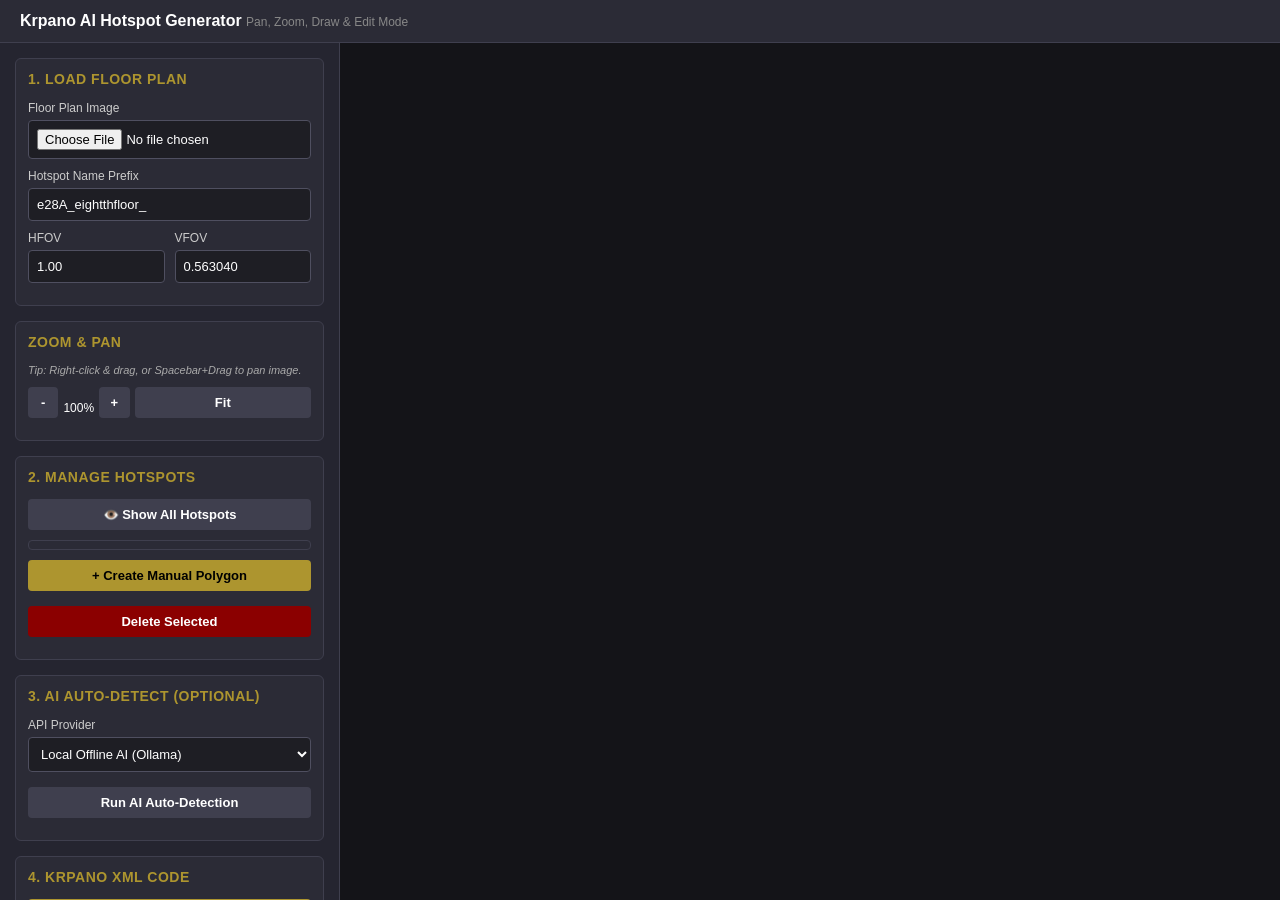
==== hotspot-tool.html @ 16e7985e "feat: add Krpano hotspot generator web tool for floor plan polygon editing" ====
<!DOCTYPE html>
<html lang="en">
<head>
    <meta charset="UTF-8">
    <meta name="viewport" content="width=device-width, initial-scale=1.0">
    <title>AI Krpano Hotspot Generator (Advanced Editor)</title>
    <style>
        * { box-sizing: border-box; font-family: -apple-system, BlinkMacSystemFont, "Segoe UI", Roboto, sans-serif; }
        body { margin: 0; padding: 0; background: #1e1e24; color: #fff; height: 100vh; display: flex; flex-direction: column; }
        header { background: #2b2b36; padding: 12px 20px; display: flex; align-items: center; justify-content: space-between; border-bottom: 1px solid #3f3f4e; }
        .app-container { display: flex; flex: 1; overflow: hidden; }
        
        .sidebar { width: 340px; background: #252530; border-right: 1px solid #3f3f4e; padding: 15px; overflow-y: auto; display: flex; flex-direction: column; gap: 15px; }
        .panel { background: #2b2b36; border-radius: 6px; padding: 12px; border: 1px solid #3f3f4e; }
        .panel h3 { margin-top: 0; font-size: 14px; text-transform: uppercase; letter-spacing: 0.5px; color: #ad952f; }
        label { display: block; font-size: 12px; margin-bottom: 5px; color: #ccc; }
        input, select, button, textarea { width: 100%; padding: 8px; margin-bottom: 10px; border-radius: 4px; border: 1px solid #4f4f60; background: #1e1e24; color: #fff; font-size: 13px; }
        button { background: #ad952f; color: #000; font-weight: bold; border: none; cursor: pointer; transition: background 0.2s; }
        button:hover { background: #c2a938; }
        button.secondary { background: #3f3f4e; color: #fff; }
        button.danger { background: #8b0000; color: #fff; }
        button.success { background: #4CAF50; color: #fff; }
        
        .editor-view { flex: 1; background: #141418; position: relative; overflow: auto; display: flex; align-items: center; justify-content: center; padding: 20px; }
        .canvas-wrapper { position: relative; }
        canvas { display: block; cursor: crosshair; }
        
        .apt-list { max-height: 180px; overflow-y: auto; margin-bottom: 10px; border: 1px solid #3f3f4e; border-radius: 4px; padding: 4px; }
        .apt-item { display: flex; justify-content: space-between; align-items: center; padding: 6px 8px; background: #1e1e24; margin-bottom: 4px; border-radius: 4px; cursor: pointer; border: 1px solid transparent; }
        .apt-item.selected { border-color: #ad952f; background: #3a3826; }
        textarea { height: 150px; font-family: monospace; font-size: 11px; white-space: pre; }
        
        #drawControls { display: none; background: #3a3826; padding: 10px; border-radius: 4px; border: 1px dashed #ad952f; }
    </style>
</head>
<body>

<header>
    <div><strong>Krpano AI Hotspot Generator</strong> <span style="font-size: 12px; color: #888;">Pan, Zoom, Draw & Edit Mode</span></div>
</header>

<div class="app-container">
    <div class="sidebar">
        <!-- 1. Basic Settings -->
        <div class="panel">
            <h3>1. Load Floor Plan</h3>
            <label>Floor Plan Image</label>
            <input type="file" id="imageInput" accept="image/*">
            
            <label>Hotspot Name Prefix</label>
            <input type="text" id="hotspotPrefix" value="e28A_eightthfloor_" placeholder="e.g., e28_firstfloor_">
            
            <div style="display:flex; gap:10px;">
                <div><label>HFOV</label><input type="number" id="hfov" value="1.00" step="0.01"></div>
                <div><label>VFOV</label><input type="number" id="vfov" value="0.563040" step="0.000001"></div>
            </div>
        </div>

        <!-- Zoom -->
        <div class="panel">
            <h3>Zoom & Pan</h3>
            <p style="font-size: 11px; color:#aaa; margin-top:0;"><i>Tip: Right-click & drag, or Spacebar+Drag to pan image.</i></p>
            <div style="display:flex; gap:5px; align-items:center;">
                <button id="btnZoomOut" class="secondary" style="width:40px;">-</button>
                <span id="zoomLabel" style="font-size:12px; flex:1; text-align:center;">100%</span>
                <button id="btnZoomIn" class="secondary" style="width:40px;">+</button>
                <button id="btnZoomFit" class="secondary">Fit</button>
            </div>
        </div>

        <!-- Edit & Draw -->
        <div class="panel">
            <h3>2. Manage Hotspots</h3>
            
            <button id="btnShowAll" class="secondary" style="margin-bottom: 10px;">👁️ Show All Hotspots</button>
            
            <div class="apt-list" id="aptList"></div>
            
            <!-- Default Controls -->
            <div id="defaultControls">
                <button id="btnStartDraw">+ Create Manual Polygon</button>
                <button class="danger" id="btnDeleteApt" style="margin-top: 5px;">Delete Selected</button>
            </div>

            <!-- Drawing Controls -->
            <div id="drawControls">
                <p style="font-size: 12px; margin-top: 0; margin-bottom: 10px; color: #FFD700;">✏️ Click on canvas to add points.</p>
                <button id="btnFinishDraw" class="success">Finish Shape</button>
                <button id="btnCancelDraw" class="danger" style="margin-bottom: 0;">Cancel</button>
            </div>
        </div>

        <!-- AI Engine -->
        <div class="panel">
            <h3>3. AI Auto-Detect (Optional)</h3>
            <label>API Provider</label>
            <select id="apiProvider" onchange="toggleApiKey()">
                <option value="ollama">Local Offline AI (Ollama)</option>
                <option value="nvidia">NVIDIA API (Free Tier)</option>
                <option value="openai">OpenAI (GPT-4o Vision)</option>
            </select>
            <div id="apiKeyContainer" style="display:none;">
                <input type="password" id="apiKey" placeholder="Paste API Key here">
            </div>
            <button id="btnRunAI" class="secondary" style="margin-top:5px;">Run AI Auto-Detection</button>
        </div>

        <!-- Export -->
        <div class="panel">
            <h3>4. Krpano XML Code</h3>
            <button id="btnExportXML">Generate krpano Hotspots XML</button>
            <textarea id="xmlOutput" readonly placeholder="Click Generate to produce <hotspot> tags..."></textarea>
        </div>
    </div>

    <div class="editor-view" id="editorView">
        <div class="canvas-wrapper">
            <canvas id="canvas"></canvas>
        </div>
    </div>
</div>

<script>
    // --- Application State ---
    let appMode = 'VIEW_ALL'; // Modes: 'VIEW_ALL', 'VIEW_SINGLE', 'DRAWING'
    let img = new Image();
    let apartments = []; 
    let drawingPoints = []; 
    let selectedAptIndex = -1;
    let selectedPointIndex = -1;
    let isDragging = false;
    let zoomLevel = 1.0;
    const HANDLE_RADIUS = 6;
    
    // Panning State
    let isPanning = false;
    let startPanX = 0, startPanY = 0;
    let startScrollLeft = 0, startScrollTop = 0;
    let spacePressed = false;
    const editorView = document.getElementById('editorView');
    
    const canvas = document.getElementById('canvas');
    const ctx = canvas.getContext('2d');
    const aptListEl = document.getElementById('aptList');

    // --- Spacebar Panning Support ---
    window.addEventListener('keydown', (e) => {
        if (e.code === 'Space' && document.activeElement.tagName !== 'INPUT') {
            spacePressed = true;
            canvas.style.cursor = 'grab';
            e.preventDefault();
        }
    });
    window.addEventListener('keyup', (e) => {
        if (e.code === 'Space') {
            spacePressed = false;
            canvas.style.cursor = 'crosshair';
        }
    });

    // Prevent context menu to allow right-click dragging
    canvas.addEventListener('contextmenu', e => e.preventDefault());

    // --- File & Zoom Handling ---
    document.getElementById('imageInput').addEventListener('change', (e) => {
        const file = e.target.files[0];
        if (!file) return;
        const reader = new FileReader();
        reader.onload = (evt) => { img.onload = () => fitToScreen(); img.src = evt.target.result; };
        reader.readAsDataURL(file);
    });

    function setZoom(newZoom) {
        zoomLevel = Math.max(0.05, Math.min(5.0, newZoom));
        document.getElementById('zoomLabel').innerText = Math.round(zoomLevel * 100) + '%';
        if (img.src) { canvas.width = img.width * zoomLevel; canvas.height = img.height * zoomLevel; redraw(); }
    }

    function fitToScreen() {
        if (!img.src) return;
        const scaleX = (editorView.clientWidth - 40) / img.width;
        const scaleY = (editorView.clientHeight - 40) / img.height;
        setZoom(Math.min(scaleX, scaleY) || 1.0);
    }

    document.getElementById('btnZoomIn').addEventListener('click', () => setZoom(zoomLevel * 1.25));
    document.getElementById('btnZoomOut').addEventListener('click', () => setZoom(zoomLevel / 1.25));
    document.getElementById('btnZoomFit').addEventListener('click', fitToScreen);
    canvas.addEventListener('wheel', (e) => { 
        if(e.ctrlKey) return; // Allow normal browser zoom
        e.preventDefault(); 
        setZoom(e.deltaY < 0 ? zoomLevel * 1.1 : zoomLevel / 1.1); 
    });

    // --- Core Render Logic ---
    function redraw() {
        ctx.clearRect(0, 0, canvas.width, canvas.height);
        if (img.src) ctx.drawImage(img, 0, 0, canvas.width, canvas.height);

        if (appMode === 'DRAWING' && drawingPoints.length > 0) {
            ctx.beginPath();
            ctx.moveTo(drawingPoints[0].x * zoomLevel, drawingPoints[0].y * zoomLevel);
            for (let i = 1; i < drawingPoints.length; i++) ctx.lineTo(drawingPoints[i].x * zoomLevel, drawingPoints[i].y * zoomLevel);
            ctx.strokeStyle = "#FFD700"; ctx.lineWidth = 2; ctx.stroke();
            drawingPoints.forEach(pt => {
                ctx.beginPath(); ctx.arc(pt.x * zoomLevel, pt.y * zoomLevel, HANDLE_RADIUS, 0, Math.PI * 2);
                ctx.fillStyle = "#FF0000"; ctx.fill(); ctx.strokeStyle = "#FFFFFF"; ctx.lineWidth = 1.5; ctx.stroke();
            });
        } else if (appMode === 'VIEW_ALL') {
            apartments.forEach(apt => drawPolygon(apt, false));
        } else if (appMode === 'VIEW_SINGLE') {
            if (selectedAptIndex !== -1 && apartments[selectedAptIndex]) drawPolygon(apartments[selectedAptIndex], true);
        }
    }

    function drawPolygon(apt, isSelected) {
        if (apt.points.length === 0) return;
        
        ctx.beginPath();
        ctx.moveTo(apt.points[0].x * zoomLevel, apt.points[0].y * zoomLevel);
        for (let i = 1; i < apt.points.length; i++) ctx.lineTo(apt.points[i].x * zoomLevel, apt.points[i].y * zoomLevel);
        ctx.closePath();

        ctx.fillStyle = isSelected ? "rgba(255, 215, 0, 0.4)" : "rgba(173, 149, 47, 0.25)"; ctx.fill(); 
        ctx.strokeStyle = isSelected ? "#FFD700" : "#AD952F"; ctx.lineWidth = isSelected ? 3 : 1.5; ctx.stroke();
        
        let cx = 0, cy = 0; apt.points.forEach(p => { cx += p.x; cy += p.y; }); cx /= apt.points.length; cy /= apt.points.length;
        ctx.fillStyle = "#FFFFFF"; ctx.font = "bold " + Math.max(12, Math.min(18, 14 * zoomLevel)) + "px Arial";
        ctx.shadowColor = "black"; ctx.shadowBlur = 4; ctx.fillText(apt.number, (cx * zoomLevel) - 10, (cy * zoomLevel) + 5); ctx.shadowBlur = 0;

        if (isSelected) {
            apt.points.forEach((pt, pIdx) => {
                ctx.beginPath(); ctx.arc(pt.x * zoomLevel, pt.y * zoomLevel, HANDLE_RADIUS, 0, Math.PI * 2);
                ctx.fillStyle = (pIdx === selectedPointIndex) ? "#FF0000" : "#00E5FF"; ctx.fill();
                ctx.strokeStyle = "#FFFFFF"; ctx.lineWidth = 1.5; ctx.stroke();
            });
        }
    }

    function getCanvasMousePos(e) {
        const rect = canvas.getBoundingClientRect();
        return { x: ((e.clientX - rect.left) * (canvas.width / rect.width)) / zoomLevel, y: ((e.clientY - rect.top) * (canvas.height / rect.height)) / zoomLevel };
    }

    // --- Mouse Interactions ---
    canvas.addEventListener('mousedown', (e) => {
        // Trigger Panning if Right Click, Middle Click, or Spacebar+Left Click
        if (e.button === 1 || e.button === 2 || (spacePressed && e.button === 0)) {
            isPanning = true;
            startPanX = e.pageX; startPanY = e.pageY;
            startScrollLeft = editorView.scrollLeft; startScrollTop = editorView.scrollTop;
            canvas.style.cursor = 'grabbing';
            e.preventDefault();
            return;
        }

        if (e.button !== 0) return; // Ignore other buttons for drawing/selecting

        const pos = getCanvasMousePos(e);

        if (appMode === 'DRAWING') {
            drawingPoints.push(pos);
            redraw();
            return;
        }

        if (appMode === 'VIEW_SINGLE' && selectedAptIndex !== -1) {
            const apt = apartments[selectedAptIndex];
            for (let i = 0; i < apt.points.length; i++) {
                if (Math.hypot((apt.points[i].x - pos.x) * zoomLevel, (apt.points[i].y - pos.y) * zoomLevel) <= HANDLE_RADIUS + 4) {
                    selectedPointIndex = i; isDragging = true; 
                    redraw(); return;
                }
            }
        }

        let clickedOnShape = false;
        if (appMode === 'VIEW_ALL') {
            for (let i = 0; i < apartments.length; i++) {
                let inside = false;
                let pts = apartments[i].points;
                for (let j = 0, k = pts.length - 1; j < pts.length; k = j++) {
                    let xi = pts[j].x, yi = pts[j].y, xj = pts[k].x, yj = pts[k].y;
                    if (((yi > pos.y) !== (yj > pos.y)) && (pos.x < (xj - xi) * (pos.y - yi) / (yj - yi) + xi)) inside = !inside;
                }
                if (inside) { 
                    selectedAptIndex = i; appMode = 'VIEW_SINGLE'; 
                    clickedOnShape = true;
                    updateUI(); redraw(); 
                    return; 
                }
            }
        }

        // Trigger Panning if left-clicking on Empty Space
        if (!clickedOnShape && appMode !== 'DRAWING') {
            selectedAptIndex = -1; selectedPointIndex = -1;
            isPanning = true;
            startPanX = e.pageX; startPanY = e.pageY;
            startScrollLeft = editorView.scrollLeft; startScrollTop = editorView.scrollTop;
            canvas.style.cursor = 'grabbing';
            updateUI(); redraw();
        }
    });

    canvas.addEventListener('mousemove', (e) => { 
        if (isPanning) {
            editorView.scrollLeft = startScrollLeft - (e.pageX - startPanX);
            editorView.scrollTop = startScrollTop - (e.pageY - startPanY);
            return;
        }
        if (isDragging && appMode === 'VIEW_SINGLE') { 
            apartments[selectedAptIndex].points[selectedPointIndex] = getCanvasMousePos(e); 
            redraw(); 
        } 
    });

    window.addEventListener('mouseup', (e) => { 
        if (isPanning) {
            isPanning = false;
            canvas.style.cursor = spacePressed ? 'grab' : 'crosshair';
        }
        isDragging = false; 
    });

    // --- UI Controls ---
    function updateUI() {
        document.getElementById('drawControls').style.display = (appMode === 'DRAWING') ? 'block' : 'none';
        document.getElementById('defaultControls').style.display = (appMode !== 'DRAWING') ? 'block' : 'none';
        
        aptListEl.innerHTML = '';
        apartments.forEach((apt, idx) => {
            const div = document.createElement('div');
            div.className = `apt-item ${(idx === selectedAptIndex && appMode === 'VIEW_SINGLE') ? 'selected' : ''}`;
            div.innerHTML = `<span>Apt <strong>${apt.number}</strong> (${apt.points.length} pts)</span>`;
            div.onclick = () => { 
                if(appMode === 'DRAWING') return; 
                selectedAptIndex = idx; selectedPointIndex = -1; appMode = 'VIEW_SINGLE';
                updateUI(); redraw(); 
            };
            aptListEl.appendChild(div);
        });
    }

    document.getElementById('btnShowAll').addEventListener('click', () => {
        appMode = 'VIEW_ALL'; selectedAptIndex = -1; selectedPointIndex = -1; updateUI(); redraw();
    });

    document.getElementById('btnStartDraw').addEventListener('click', () => {
        appMode = 'DRAWING'; drawingPoints = []; updateUI(); redraw();
    });

    document.getElementById('btnCancelDraw').addEventListener('click', () => {
        appMode = 'VIEW_ALL'; drawingPoints = []; updateUI(); redraw();
    });

    document.getElementById('btnFinishDraw').addEventListener('click', () => {
        if (drawingPoints.length < 3) return alert("A polygon needs at least 3 points!");
        const num = prompt("Enter Apartment Number / Name:", "801"); 
        if (!num) return;
        apartments.push({ id: Date.now(), number: num, points: [...drawingPoints] });
        selectedAptIndex = apartments.length - 1; appMode = 'VIEW_SINGLE'; drawingPoints = []; updateUI(); redraw();
    });

    document.getElementById('btnDeleteApt').addEventListener('click', () => {
        if (selectedAptIndex === -1) return alert("Select a hotspot from the list first to delete it.");
        apartments.splice(selectedAptIndex, 1); appMode = 'VIEW_ALL'; selectedAptIndex = -1; updateUI(); redraw();
    });

    function toggleApiKey() {
        const provider = document.getElementById('apiProvider').value;
        document.getElementById('apiKeyContainer').style.display = (provider === 'ollama') ? 'none' : 'block';
    }

    // --- AI Detection Logic ---
    document.getElementById('btnRunAI').addEventListener('click', async () => {
        const provider = document.getElementById('apiProvider').value;
        const apiKey = document.getElementById('apiKey').value;

        if (!img.src) return alert("Please upload a floor plan image first!");
        if (provider !== 'ollama' && !apiKey) return alert("Please paste your API Key for online detection.");

        alert(`AI Processing floor plan using ${provider}... Please wait.`);

        const tempCanvas = document.createElement('canvas');
        tempCanvas.width = img.width; tempCanvas.height = img.height;
        tempCanvas.getContext('2d').drawImage(img, 0, 0);
        const base64Img = tempCanvas.toDataURL("image/jpeg", 0.9).split(',')[1];

        const promptText = `Analyze this floor plan. Detect all individual apartment units that have apartment numbers. Return ONLY a valid JSON array of objects with format: [{"number": "811", "polygon": [[100, 200], [300, 200], [300, 400], [100, 400]]}]. Provide accurate pixel coordinates for outer corners.`;

        try {
            let resJson;
            if (provider === 'nvidia') {
                const response = await fetch("https://integrate.api.nvidia.com/v1/chat/completions", {
                    method: "POST", headers: { "Content-Type": "application/json", "Authorization": `Bearer ${apiKey}` },
                    body: JSON.stringify({ model: "meta/llama-3.2-90b-vision-instruct", messages: [{ role: "user", content: [ { type: "text", text: promptText }, { type: "image_url", image_url: { url: `data:image/jpeg;base64,${base64Img}` } } ] }], max_tokens: 2048, temperature: 0.2 })
                });
                if (!response.ok) throw new Error(`NVIDIA API returned ${response.status}`);
                const data = await response.json(); 
                resJson = JSON.parse(data.choices[0].message.content.replace(/```json/g, '').replace(/```/g, '').trim());
            } else if (provider === 'ollama') {
                const response = await fetch("http://localhost:11434/api/generate", {
                    method: "POST", headers: { "Content-Type": "application/json" },
                    body: JSON.stringify({ model: "llava", prompt: promptText, images: [base64Img], stream: false, format: "json" })
                });
                if (!response.ok) throw new Error("Could not connect to Ollama.");
                const data = await response.json(); resJson = JSON.parse(data.response);
            } else if (provider === 'openai') {
                const response = await fetch("https://api.openai.com/v1/chat/completions", {
                    method: "POST", headers: { "Content-Type": "application/json", "Authorization": `Bearer ${apiKey}` },
                    body: JSON.stringify({ model: "gpt-4o", messages: [{ role: "user", content: [ { type: "text", text: promptText }, { type: "image_url", image_url: { url: `data:image/jpeg;base64,${base64Img}` } } ] }], response_format: { type: "json_object" } })
                });
                if (!response.ok) throw new Error(`OpenAI API returned ${response.status}`);
                const data = await response.json(); resJson = JSON.parse(data.choices[0].message.content);
            }

            const detected = resJson.apartments || resJson;
            apartments = detected.map(item => ({ id: Date.now() + Math.random(), number: item.number, points: item.polygon.map(p => ({ x: p[0], y: p[1] })) }));
            appMode = 'VIEW_ALL'; updateAptListUI(); redraw();
            alert(`Success! AI detected ${apartments.length} apartments.`);
        } catch (err) { console.error(err); alert("AI processing failed.\n\nError: " + err.message); }
    });

    // --- KRPANO XML EXPORT ---
    document.getElementById('btnExportXML').addEventListener('click', () => {
        const hfov = parseFloat(document.getElementById('hfov').value);
        const vfov = parseFloat(document.getElementById('vfov').value);
        const prefix = document.getElementById('hotspotPrefix').value; 

        let xml = '';
        apartments.forEach(apt => {
            xml += `<hotspot name="${prefix}${apt.number}" style="mypolygonalhotspotstylename"\n\tbordercolor="" borderwidth="1"\n\tfillcolor="0xAD952F" fillalpha="0.2" capture="false"\n\tzorder="5"\n\tonhover="set(fillalpha, 0.5);"\n\tonout="set(fillalpha, 0.2);">\n`;
            apt.points.forEach(p => {
                const ath = ((p.x / img.width) - 0.5) * hfov; const atv = ((p.y / img.height) - 0.5) * vfov;
                xml += `    <point ath="${ath.toFixed(6)}" atv="${atv.toFixed(6)}" />\n`;
            });
            xml += `</hotspot>\n\n`;
        });
        document.getElementById('xmlOutput').value = xml;
    });

    toggleApiKey();
    updateUI();
</script>
</body>
</html>
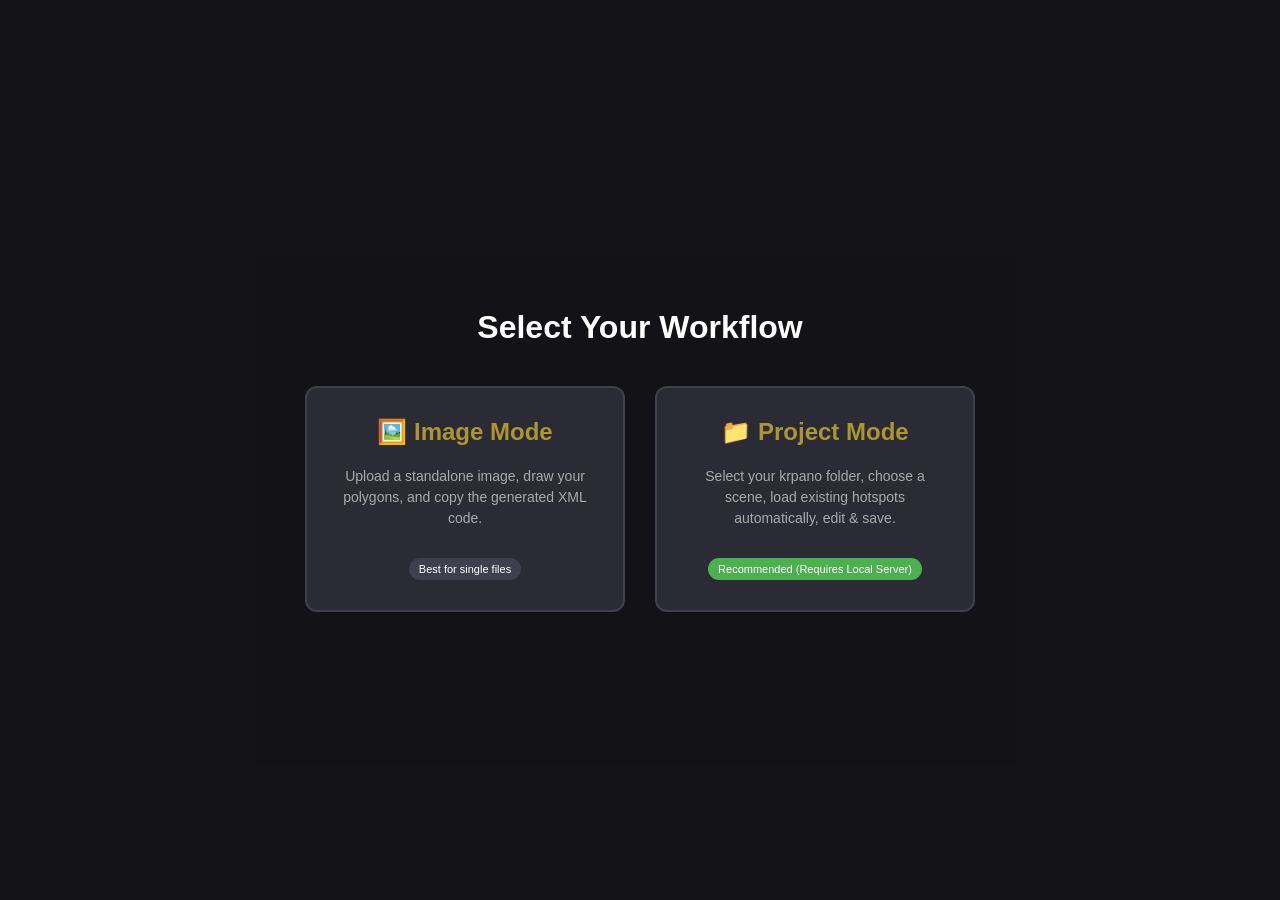
==== commit da4b3324: "feat: add welcome screen and refactor UI layout for Krpano Hotspot Editor" ====
--- a/hotspot-tool.html
+++ b/hotspot-tool.html
@@ -1,447 +1,841 @@
 <!DOCTYPE html>
 <html lang="en">
+
 <head>
     <meta charset="UTF-8">
     <meta name="viewport" content="width=device-width, initial-scale=1.0">
-    <title>AI Krpano Hotspot Generator (Advanced Editor)</title>
+    <title>Krpano Ultimate Hotspot Editor</title>
     <style>
-        * { box-sizing: border-box; font-family: -apple-system, BlinkMacSystemFont, "Segoe UI", Roboto, sans-serif; }
-        body { margin: 0; padding: 0; background: #1e1e24; color: #fff; height: 100vh; display: flex; flex-direction: column; }
-        header { background: #2b2b36; padding: 12px 20px; display: flex; align-items: center; justify-content: space-between; border-bottom: 1px solid #3f3f4e; }
-        .app-container { display: flex; flex: 1; overflow: hidden; }
-        
-        .sidebar { width: 340px; background: #252530; border-right: 1px solid #3f3f4e; padding: 15px; overflow-y: auto; display: flex; flex-direction: column; gap: 15px; }
-        .panel { background: #2b2b36; border-radius: 6px; padding: 12px; border: 1px solid #3f3f4e; }
-        .panel h3 { margin-top: 0; font-size: 14px; text-transform: uppercase; letter-spacing: 0.5px; color: #ad952f; }
-        label { display: block; font-size: 12px; margin-bottom: 5px; color: #ccc; }
-        input, select, button, textarea { width: 100%; padding: 8px; margin-bottom: 10px; border-radius: 4px; border: 1px solid #4f4f60; background: #1e1e24; color: #fff; font-size: 13px; }
-        button { background: #ad952f; color: #000; font-weight: bold; border: none; cursor: pointer; transition: background 0.2s; }
-        button:hover { background: #c2a938; }
-        button.secondary { background: #3f3f4e; color: #fff; }
-        button.danger { background: #8b0000; color: #fff; }
-        button.success { background: #4CAF50; color: #fff; }
-        
-        .editor-view { flex: 1; background: #141418; position: relative; overflow: auto; display: flex; align-items: center; justify-content: center; padding: 20px; }
-        .canvas-wrapper { position: relative; }
-        canvas { display: block; cursor: crosshair; }
-        
-        .apt-list { max-height: 180px; overflow-y: auto; margin-bottom: 10px; border: 1px solid #3f3f4e; border-radius: 4px; padding: 4px; }
-        .apt-item { display: flex; justify-content: space-between; align-items: center; padding: 6px 8px; background: #1e1e24; margin-bottom: 4px; border-radius: 4px; cursor: pointer; border: 1px solid transparent; }
-        .apt-item.selected { border-color: #ad952f; background: #3a3826; }
-        textarea { height: 150px; font-family: monospace; font-size: 11px; white-space: pre; }
-        
-        #drawControls { display: none; background: #3a3826; padding: 10px; border-radius: 4px; border: 1px dashed #ad952f; }
+        * {
+            box-sizing: border-box;
+            font-family: -apple-system, BlinkMacSystemFont, "Segoe UI", Roboto, sans-serif;
+        }
+
+        body {
+            margin: 0;
+            padding: 0;
+            background: #1e1e24;
+            color: #fff;
+            height: 100vh;
+            display: flex;
+            flex-direction: column;
+        }
+
+        /* --- Welcome Screen --- */
+        #welcomeScreen {
+            position: fixed;
+            top: 0;
+            left: 0;
+            width: 100%;
+            height: 100%;
+            background: rgba(20, 20, 24, 0.95);
+            display: flex;
+            flex-direction: column;
+            align-items: center;
+            justify-content: center;
+            z-index: 1000;
+        }
+
+        .mode-container {
+            display: flex;
+            gap: 30px;
+            margin-top: 30px;
+        }
+
+        .mode-card {
+            background: #2b2b36;
+            border: 2px solid #3f3f4e;
+            padding: 30px;
+            border-radius: 12px;
+            width: 320px;
+            text-align: center;
+            cursor: pointer;
+            transition: all 0.3s;
+        }
+
+        .mode-card:hover {
+            border-color: #ad952f;
+            transform: translateY(-5px);
+            box-shadow: 0 10px 20px rgba(0, 0, 0, 0.3);
+        }
+
+        .mode-card h2 {
+            color: #ad952f;
+            margin-top: 0;
+        }
+
+        .mode-card p {
+            color: #aaa;
+            font-size: 14px;
+            line-height: 1.5;
+        }
+
+        /* --- Main App --- */
+        header {
+            background: #2b2b36;
+            padding: 12px 20px;
+            display: flex;
+            align-items: center;
+            justify-content: space-between;
+            border-bottom: 1px solid #3f3f4e;
+        }
+
+        .app-container {
+            display: flex;
+            flex: 1;
+            overflow: hidden;
+        }
+
+        .sidebar {
+            width: 350px;
+            background: #252530;
+            border-right: 1px solid #3f3f4e;
+            padding: 15px;
+            overflow-y: auto;
+            display: flex;
+            flex-direction: column;
+            gap: 15px;
+        }
+
+        .panel {
+            background: #2b2b36;
+            border-radius: 6px;
+            padding: 12px;
+            border: 1px solid #3f3f4e;
+        }
+
+        .panel h3 {
+            margin-top: 0;
+            font-size: 14px;
+            text-transform: uppercase;
+            letter-spacing: 0.5px;
+            color: #ad952f;
+            border-bottom: 1px solid #3f3f4e;
+            padding-bottom: 8px;
+            margin-bottom: 12px;
+        }
+
+        label {
+            display: block;
+            font-size: 12px;
+            margin-bottom: 5px;
+            color: #ccc;
+        }
+
+        input,
+        select,
+        button {
+            width: 100%;
+            padding: 8px;
+            margin-bottom: 10px;
+            border-radius: 4px;
+            border: 1px solid #4f4f60;
+            background: #1e1e24;
+            color: #fff;
+            font-size: 13px;
+        }
+
+        button {
+            background: #ad952f;
+            color: #000;
+            font-weight: bold;
+            border: none;
+            cursor: pointer;
+            transition: background 0.2s;
+        }
+
+        button:hover {
+            background: #c2a938;
+        }
+
+        button.secondary {
+            background: #3f3f4e;
+            color: #fff;
+        }
+
+        button.secondary:hover {
+            background: #525266;
+        }
+
+        button.danger {
+            background: #8b0000;
+            color: #fff;
+        }
+
+        button.success {
+            background: #4CAF50;
+            color: #fff;
+        }
+
+        button.success:hover {
+            background: #45a049;
+        }
+
+        .editor-view {
+            flex: 1;
+            background: #141418;
+            position: relative;
+            overflow: auto;
+            display: flex;
+            align-items: center;
+            justify-content: center;
+            padding: 20px;
+        }
+
+        .canvas-wrapper {
+            position: relative;
+        }
+
+        canvas {
+            display: block;
+            cursor: crosshair;
+            background: #1e1e24;
+            box-shadow: 0 0 20px rgba(0, 0, 0, 0.5);
+        }
+
+        .apt-list {
+            max-height: 180px;
+            overflow-y: auto;
+            margin-bottom: 10px;
+            border: 1px solid #3f3f4e;
+            border-radius: 4px;
+            padding: 4px;
+            background: #1e1e24;
+        }
+
+        .apt-item {
+            display: flex;
+            justify-content: space-between;
+            align-items: center;
+            padding: 6px 8px;
+            margin-bottom: 4px;
+            border-radius: 4px;
+            cursor: pointer;
+            border: 1px solid transparent;
+        }
+
+        .apt-item:hover {
+            background: #2b2b36;
+        }
+
+        .apt-item.selected {
+            border-color: #ad952f;
+            background: #3a3826;
+        }
+
+        textarea {
+            height: 150px;
+            font-family: monospace;
+            font-size: 11px;
+            white-space: pre;
+            width: 100%;
+            background: #1e1e24;
+            color: #fff;
+            border: 1px solid #4f4f60;
+            padding: 8px;
+            border-radius: 4px;
+            resize: vertical;
+        }
+
+        #drawControls {
+            display: none;
+            background: #3a3826;
+            padding: 10px;
+            border-radius: 4px;
+            border: 1px dashed #ad952f;
+        }
     </style>
 </head>
+
 <body>
 
-<header>
-    <div><strong>Krpano AI Hotspot Generator</strong> <span style="font-size: 12px; color: #888;">Pan, Zoom, Draw & Edit Mode</span></div>
-</header>
-
-<div class="app-container">
-    <div class="sidebar">
-        <!-- 1. Basic Settings -->
-        <div class="panel">
-            <h3>1. Load Floor Plan</h3>
-            <label>Floor Plan Image</label>
-            <input type="file" id="imageInput" accept="image/*">
-            
-            <label>Hotspot Name Prefix</label>
-            <input type="text" id="hotspotPrefix" value="e28A_eightthfloor_" placeholder="e.g., e28_firstfloor_">
-            
-            <div style="display:flex; gap:10px;">
-                <div><label>HFOV</label><input type="number" id="hfov" value="1.00" step="0.01"></div>
-                <div><label>VFOV</label><input type="number" id="vfov" value="0.563040" step="0.000001"></div>
+    <!-- WELCOME SCREEN -->
+    <div id="welcomeScreen">
+        <h1 style="color: #fff; font-size: 32px; margin-bottom: 10px;">Select Your Workflow</h1>
+
+        <div class="mode-container">
+            <!-- Mode A -->
+            <div class="mode-card" onclick="initApp('image')">
+                <h2>🖼️ Image Mode</h2>
+                <p>Upload a standalone image, draw your polygons, and copy the generated XML code.</p>
+                <span
+                    style="display:inline-block; margin-top:15px; padding: 5px 10px; background:#3f3f4e; border-radius:15px; font-size:11px;">Best
+                    for single files</span>
+            </div>
+
+            <!-- Mode B -->
+            <div class="mode-card" onclick="initApp('folder')">
+                <h2>📁 Project Mode</h2>
+                <p>Select your krpano folder, choose a scene, load existing hotspots automatically, edit & save.</p>
+                <span
+                    style="display:inline-block; margin-top:15px; padding: 5px 10px; background:#4CAF50; color:#fff; border-radius:15px; font-size:11px;">Recommended
+                    (Requires Local Server)</span>
             </div>
         </div>
-
-        <!-- Zoom -->
-        <div class="panel">
-            <h3>Zoom & Pan</h3>
-            <p style="font-size: 11px; color:#aaa; margin-top:0;"><i>Tip: Right-click & drag, or Spacebar+Drag to pan image.</i></p>
-            <div style="display:flex; gap:5px; align-items:center;">
-                <button id="btnZoomOut" class="secondary" style="width:40px;">-</button>
-                <span id="zoomLabel" style="font-size:12px; flex:1; text-align:center;">100%</span>
-                <button id="btnZoomIn" class="secondary" style="width:40px;">+</button>
-                <button id="btnZoomFit" class="secondary">Fit</button>
+    </div>
+
+    <!-- MAIN APP -->
+    <div id="mainApp" style="display:none; height: 100vh; flex-direction: column;">
+        <header>
+            <div>
+                <button class="secondary" style="width:auto; padding: 5px 10px; margin:0 15px 0 0;"
+                    onclick="location.reload()">⬅ Back</button>
+                <strong id="headerTitle">Krpano Hotspot Editor</strong>
+            </div>
+            <div id="folderStatus" style="font-size: 12px; color: #FFD700;"></div>
+        </header>
+
+        <div class="app-container">
+            <div class="sidebar">
+
+                <!-- MODULE 1A: IMAGE MODE SETUP -->
+                <div id="panelImageSetup" class="panel" style="display: none;">
+                    <h3>1. Image Setup</h3>
+                    <label>Upload Floor Plan / Image</label>
+                    <input type="file" id="standaloneImageInput" accept="image/*">
+
+                    <label>Hotspot Name Prefix</label>
+                    <input type="text" id="prefixImage" value="hotspot_" placeholder="e.g. floor1_">
+
+                    <div style="display:flex; gap:10px;">
+                        <div><label>HFOV</label><input type="number" id="hfovImg" value="1.00" step="0.01"></div>
+                        <div><label>VFOV</label><input type="number" id="vfovImg" value="0.563040" step="0.000001">
+                        </div>
+                    </div>
+                </div>
+
+                <!-- MODULE 1B: FOLDER MODE SETUP -->
+                <div id="panelFolderSetup" class="panel" style="display: none;">
+                    <h3>1. Project Setup</h3>
+                    <button id="btnOpenFolder" class="success">📂 Open Krpano Folder</button>
+
+                    <div id="folderControls"
+                        style="display: none; margin-top: 15px; border-top: 1px solid #3f3f4e; padding-top: 15px;">
+                        <label>Select Target Scene</label>
+                        <select id="sceneSelect" onchange="onSceneChange()">
+                            <option value="">-- No scenes found --</option>
+                        </select>
+
+                        <div
+                            style="background: #1e1e24; padding: 10px; border-radius: 4px; margin-bottom: 10px; border: 1px dashed #4f4f60;">
+                            <label style="color:#FFD700;">Upload Original High-Res Image (Optional):</label>
+                            <input type="file" id="highResOverride" accept="image/*" style="margin-bottom:0;">
+                        </div>
+
+                        <label>Hotspot Name Prefix</label>
+                        <input type="text" id="prefixFolder" value="" placeholder="Auto-fills from scene">
+
+                        <div style="display:flex; gap:10px;">
+                            <div><label>HFOV</label><input type="number" id="hfovFol" value="1.00" step="0.01"></div>
+                            <div><label>VFOV</label><input type="number" id="vfovFol" value="0.563040" step="0.000001">
+                            </div>
+                        </div>
+                    </div>
+                </div>
+
+                <!-- MODULE 2: ZOOM & PAN -->
+                <div class="panel">
+                    <h3>Zoom & Pan</h3>
+                    <p style="font-size: 11px; color:#aaa; margin-top:0;"><i>Tip: Right-click & drag, or Spacebar+Drag
+                            to pan.</i></p>
+                    <div style="display:flex; gap:5px; align-items:center;">
+                        <button id="btnZoomOut" class="secondary" style="width:40px;">-</button>
+                        <span id="zoomLabel" style="font-size:12px; flex:1; text-align:center;">100%</span>
+                        <button id="btnZoomIn" class="secondary" style="width:40px;">+</button>
+                        <button id="btnZoomFit" class="secondary">Fit</button>
+                    </div>
+                </div>
+
+                <!-- MODULE 3: DRAWING -->
+                <div class="panel">
+                    <h3>2. Manage Hotspots</h3>
+                    <button id="btnShowAll" class="secondary" style="margin-bottom: 10px;">👁️ Show All
+                        Hotspots</button>
+                    <div class="apt-list" id="aptList"></div>
+
+                    <div id="defaultControls">
+                        <button id="btnStartDraw">+ Create Manual Polygon</button>
+                        <button class="danger" id="btnDeleteApt" style="margin-top: 5px;">Delete Selected</button>
+                    </div>
+
+                    <div id="drawControls">
+                        <p style="font-size: 12px; margin-top: 0; margin-bottom: 10px; color: #FFD700;">✏️ Click on
+                            canvas to add points.</p>
+                        <button id="btnFinishDraw" class="success">Finish Shape</button>
+                        <button id="btnCancelDraw" class="danger" style="margin-bottom: 0;">Cancel</button>
+                    </div>
+                </div>
+
+                <!-- MODULE 4A: EXPORT IMAGE MODE -->
+                <div id="panelExportImage" class="panel" style="display: none;">
+                    <h3>3. Export Code</h3>
+                    <button id="btnGenerateCode" class="secondary">Generate XML Code</button>
+                    <textarea id="xmlOutput" readonly placeholder="Output will appear here..."></textarea>
+                </div>
+
+                <!-- MODULE 4B: EXPORT FOLDER MODE -->
+                <div id="panelExportFolder" class="panel" style="display: none;">
+                    <h3>3. Save Changes</h3>
+                    <button id="btnSaveXML" class="success" style="padding: 12px; font-size: 14px;">💾 Overwrite
+                        tour.xml</button>
+                </div>
+
+            </div>
+
+            <div class="editor-view" id="editorView">
+                <div class="canvas-wrapper">
+                    <canvas id="canvas" width="600" height="400"></canvas>
+                </div>
             </div>
         </div>
-
-        <!-- Edit & Draw -->
-        <div class="panel">
-            <h3>2. Manage Hotspots</h3>
-            
-            <button id="btnShowAll" class="secondary" style="margin-bottom: 10px;">👁️ Show All Hotspots</button>
-            
-            <div class="apt-list" id="aptList"></div>
-            
-            <!-- Default Controls -->
-            <div id="defaultControls">
-                <button id="btnStartDraw">+ Create Manual Polygon</button>
-                <button class="danger" id="btnDeleteApt" style="margin-top: 5px;">Delete Selected</button>
-            </div>
-
-            <!-- Drawing Controls -->
-            <div id="drawControls">
-                <p style="font-size: 12px; margin-top: 0; margin-bottom: 10px; color: #FFD700;">✏️ Click on canvas to add points.</p>
-                <button id="btnFinishDraw" class="success">Finish Shape</button>
-                <button id="btnCancelDraw" class="danger" style="margin-bottom: 0;">Cancel</button>
-            </div>
-        </div>
-
-        <!-- AI Engine -->
-        <div class="panel">
-            <h3>3. AI Auto-Detect (Optional)</h3>
-            <label>API Provider</label>
-            <select id="apiProvider" onchange="toggleApiKey()">
-                <option value="ollama">Local Offline AI (Ollama)</option>
-                <option value="nvidia">NVIDIA API (Free Tier)</option>
-                <option value="openai">OpenAI (GPT-4o Vision)</option>
-            </select>
-            <div id="apiKeyContainer" style="display:none;">
-                <input type="password" id="apiKey" placeholder="Paste API Key here">
-            </div>
-            <button id="btnRunAI" class="secondary" style="margin-top:5px;">Run AI Auto-Detection</button>
-        </div>
-
-        <!-- Export -->
-        <div class="panel">
-            <h3>4. Krpano XML Code</h3>
-            <button id="btnExportXML">Generate krpano Hotspots XML</button>
-            <textarea id="xmlOutput" readonly placeholder="Click Generate to produce <hotspot> tags..."></textarea>
-        </div>
     </div>
 
-    <div class="editor-view" id="editorView">
-        <div class="canvas-wrapper">
-            <canvas id="canvas"></canvas>
-        </div>
-    </div>
-</div>
-
-<script>
-    // --- Application State ---
-    let appMode = 'VIEW_ALL'; // Modes: 'VIEW_ALL', 'VIEW_SINGLE', 'DRAWING'
-    let img = new Image();
-    let apartments = []; 
-    let drawingPoints = []; 
-    let selectedAptIndex = -1;
-    let selectedPointIndex = -1;
-    let isDragging = false;
-    let zoomLevel = 1.0;
-    const HANDLE_RADIUS = 6;
-    
-    // Panning State
-    let isPanning = false;
-    let startPanX = 0, startPanY = 0;
-    let startScrollLeft = 0, startScrollTop = 0;
-    let spacePressed = false;
-    const editorView = document.getElementById('editorView');
-    
-    const canvas = document.getElementById('canvas');
-    const ctx = canvas.getContext('2d');
-    const aptListEl = document.getElementById('aptList');
-
-    // --- Spacebar Panning Support ---
-    window.addEventListener('keydown', (e) => {
-        if (e.code === 'Space' && document.activeElement.tagName !== 'INPUT') {
-            spacePressed = true;
-            canvas.style.cursor = 'grab';
-            e.preventDefault();
-        }
-    });
-    window.addEventListener('keyup', (e) => {
-        if (e.code === 'Space') {
-            spacePressed = false;
-            canvas.style.cursor = 'crosshair';
-        }
-    });
-
-    // Prevent context menu to allow right-click dragging
-    canvas.addEventListener('contextmenu', e => e.preventDefault());
-
-    // --- File & Zoom Handling ---
-    document.getElementById('imageInput').addEventListener('change', (e) => {
-        const file = e.target.files[0];
-        if (!file) return;
-        const reader = new FileReader();
-        reader.onload = (evt) => { img.onload = () => fitToScreen(); img.src = evt.target.result; };
-        reader.readAsDataURL(file);
-    });
-
-    function setZoom(newZoom) {
-        zoomLevel = Math.max(0.05, Math.min(5.0, newZoom));
-        document.getElementById('zoomLabel').innerText = Math.round(zoomLevel * 100) + '%';
-        if (img.src) { canvas.width = img.width * zoomLevel; canvas.height = img.height * zoomLevel; redraw(); }
-    }
-
-    function fitToScreen() {
-        if (!img.src) return;
-        const scaleX = (editorView.clientWidth - 40) / img.width;
-        const scaleY = (editorView.clientHeight - 40) / img.height;
-        setZoom(Math.min(scaleX, scaleY) || 1.0);
-    }
-
-    document.getElementById('btnZoomIn').addEventListener('click', () => setZoom(zoomLevel * 1.25));
-    document.getElementById('btnZoomOut').addEventListener('click', () => setZoom(zoomLevel / 1.25));
-    document.getElementById('btnZoomFit').addEventListener('click', fitToScreen);
-    canvas.addEventListener('wheel', (e) => { 
-        if(e.ctrlKey) return; // Allow normal browser zoom
-        e.preventDefault(); 
-        setZoom(e.deltaY < 0 ? zoomLevel * 1.1 : zoomLevel / 1.1); 
-    });
-
-    // --- Core Render Logic ---
-    function redraw() {
-        ctx.clearRect(0, 0, canvas.width, canvas.height);
-        if (img.src) ctx.drawImage(img, 0, 0, canvas.width, canvas.height);
-
-        if (appMode === 'DRAWING' && drawingPoints.length > 0) {
-            ctx.beginPath();
-            ctx.moveTo(drawingPoints[0].x * zoomLevel, drawingPoints[0].y * zoomLevel);
-            for (let i = 1; i < drawingPoints.length; i++) ctx.lineTo(drawingPoints[i].x * zoomLevel, drawingPoints[i].y * zoomLevel);
-            ctx.strokeStyle = "#FFD700"; ctx.lineWidth = 2; ctx.stroke();
-            drawingPoints.forEach(pt => {
-                ctx.beginPath(); ctx.arc(pt.x * zoomLevel, pt.y * zoomLevel, HANDLE_RADIUS, 0, Math.PI * 2);
-                ctx.fillStyle = "#FF0000"; ctx.fill(); ctx.strokeStyle = "#FFFFFF"; ctx.lineWidth = 1.5; ctx.stroke();
+    <script>
+        // --- Application State ---
+        let currentWorkflow = '';
+        let appMode = 'VIEW_ALL';
+        let img = new Image();
+        let apartments = [];
+        let drawingPoints = [];
+        let selectedAptIndex = -1;
+        let selectedPointIndex = -1;
+        let isDragging = false;
+        let zoomLevel = 1.0;
+        const HANDLE_RADIUS = 6;
+
+        // File System State
+        let projectDirHandle = null;
+        let xmlFileHandle = null;
+        let originalXmlContent = "";
+        let sceneDataMap = {};
+
+        // Panning State
+        let isPanning = false;
+        let startPanX = 0, startPanY = 0;
+        let startScrollLeft = 0, startScrollTop = 0;
+        let spacePressed = false;
+
+        const editorView = document.getElementById('editorView');
+        const canvas = document.getElementById('canvas');
+        const ctx = canvas.getContext('2d');
+        const aptListEl = document.getElementById('aptList');
+
+        // --- INITIALIZATION ---
+        function initApp(mode) {
+            currentWorkflow = mode;
+            document.getElementById('welcomeScreen').style.display = 'none';
+            document.getElementById('mainApp').style.display = 'flex';
+
+            if (mode === 'image') {
+                document.getElementById('headerTitle').innerText = "Standalone Image Editor";
+                document.getElementById('panelImageSetup').style.display = 'block';
+                document.getElementById('panelExportImage').style.display = 'block';
+                drawHelperText("Upload an Image from the left panel to begin.");
+            } else {
+                document.getElementById('headerTitle').innerText = "Direct Project Folder Editor";
+                document.getElementById('panelFolderSetup').style.display = 'block';
+                document.getElementById('panelExportFolder').style.display = 'block';
+                drawHelperText("Click 'Open Krpano Folder' to begin.");
+            }
+        }
+
+        function drawHelperText(text) {
+            ctx.clearRect(0, 0, canvas.width, canvas.height);
+            ctx.fillStyle = "#FFD700"; ctx.font = "16px Arial"; ctx.textAlign = "center";
+            ctx.fillText(text, canvas.width / 2, canvas.height / 2);
+        }
+
+        // --- IMAGE LOADING ENGINE ---
+        // Universal image onload handler to calculate everything properly
+        img.onload = () => {
+            fitToScreen();
+            if (currentWorkflow === 'folder' && originalXmlContent) {
+                loadExistingHotspotsFromXML();
+            }
+        };
+
+        // Workflow A: Image Input
+        document.getElementById('standaloneImageInput').addEventListener('change', (e) => {
+            const file = e.target.files[0];
+            if (!file) return;
+            document.getElementById('prefixImage').value = file.name.replace(/\.[^/.]+$/, "") + "_";
+            const reader = new FileReader();
+            reader.onload = (evt) => { img.src = evt.target.result; };
+            reader.readAsDataURL(file);
+        });
+
+        // Workflow B: High-Res Override
+        document.getElementById('highResOverride').addEventListener('change', (e) => {
+            const file = e.target.files[0];
+            if (!file) return;
+            const reader = new FileReader();
+            reader.onload = (evt) => { img.src = evt.target.result; };
+            reader.readAsDataURL(file);
+        });
+
+        // --- WORKFLOW A: EXPORT ---
+        document.getElementById('btnGenerateCode').addEventListener('click', () => {
+            if (apartments.length === 0) return alert("Please draw at least one hotspot!");
+            const hfov = parseFloat(document.getElementById('hfovImg').value);
+            const vfov = parseFloat(document.getElementById('vfovImg').value);
+            const prefix = document.getElementById('prefixImage').value;
+
+            let xml = '';
+            apartments.forEach(apt => {
+                xml += `\t\t<hotspot name="${prefix}${apt.number}" style="mypolygonalhotspotstylename"\n\t\t\tbordercolor="" borderwidth="1"\n\t\t\tfillcolor="0xAD952F" fillalpha="0.2" capture="false"\n\t\t\tzorder="5"\n\t\t\tonhover="set(fillalpha, 0.5);"\n\t\t\tonout="set(fillalpha, 0.2);">\n`;
+                apt.points.forEach(p => {
+                    const ath = ((p.x / img.width) - 0.5) * hfov; const atv = ((p.y / img.height) - 0.5) * vfov;
+                    xml += `\t\t\t<point ath="${ath.toFixed(6)}" atv="${atv.toFixed(6)}" />\n`;
+                });
+                xml += `\t\t</hotspot>\n`;
             });
-        } else if (appMode === 'VIEW_ALL') {
-            apartments.forEach(apt => drawPolygon(apt, false));
-        } else if (appMode === 'VIEW_SINGLE') {
-            if (selectedAptIndex !== -1 && apartments[selectedAptIndex]) drawPolygon(apartments[selectedAptIndex], true);
-        }
-    }
-
-    function drawPolygon(apt, isSelected) {
-        if (apt.points.length === 0) return;
-        
-        ctx.beginPath();
-        ctx.moveTo(apt.points[0].x * zoomLevel, apt.points[0].y * zoomLevel);
-        for (let i = 1; i < apt.points.length; i++) ctx.lineTo(apt.points[i].x * zoomLevel, apt.points[i].y * zoomLevel);
-        ctx.closePath();
-
-        ctx.fillStyle = isSelected ? "rgba(255, 215, 0, 0.4)" : "rgba(173, 149, 47, 0.25)"; ctx.fill(); 
-        ctx.strokeStyle = isSelected ? "#FFD700" : "#AD952F"; ctx.lineWidth = isSelected ? 3 : 1.5; ctx.stroke();
-        
-        let cx = 0, cy = 0; apt.points.forEach(p => { cx += p.x; cy += p.y; }); cx /= apt.points.length; cy /= apt.points.length;
-        ctx.fillStyle = "#FFFFFF"; ctx.font = "bold " + Math.max(12, Math.min(18, 14 * zoomLevel)) + "px Arial";
-        ctx.shadowColor = "black"; ctx.shadowBlur = 4; ctx.fillText(apt.number, (cx * zoomLevel) - 10, (cy * zoomLevel) + 5); ctx.shadowBlur = 0;
-
-        if (isSelected) {
-            apt.points.forEach((pt, pIdx) => {
-                ctx.beginPath(); ctx.arc(pt.x * zoomLevel, pt.y * zoomLevel, HANDLE_RADIUS, 0, Math.PI * 2);
-                ctx.fillStyle = (pIdx === selectedPointIndex) ? "#FF0000" : "#00E5FF"; ctx.fill();
-                ctx.strokeStyle = "#FFFFFF"; ctx.lineWidth = 1.5; ctx.stroke();
+            document.getElementById('xmlOutput').value = xml;
+        });
+
+        // --- WORKFLOW B: FOLDER LOGIC ---
+        document.getElementById('btnOpenFolder').addEventListener('click', async () => {
+            try {
+                projectDirHandle = await window.showDirectoryPicker({ mode: 'readwrite' });
+                document.getElementById('folderStatus').innerText = "📁 " + projectDirHandle.name;
+
+                try {
+                    xmlFileHandle = await projectDirHandle.getFileHandle('tour.xml', { create: false });
+                    const file = await xmlFileHandle.getFile();
+                    originalXmlContent = await file.text();
+
+                    document.getElementById('folderControls').style.display = 'block';
+                    parseScenesFromXML(originalXmlContent);
+                } catch (err) {
+                    alert("Error: 'tour.xml' not found in this folder.");
+                }
+            } catch (err) {
+                if (err.name !== 'AbortError') alert("Folder access denied.");
+            }
+        });
+
+        function parseScenesFromXML(xmlText) {
+            const parser = new DOMParser();
+            const xmlDoc = parser.parseFromString(xmlText, "text/xml");
+            const scenes = xmlDoc.getElementsByTagName("scene");
+
+            const select = document.getElementById('sceneSelect');
+            select.innerHTML = '';
+            sceneDataMap = {};
+
+            for (let i = 0; i < scenes.length; i++) {
+                const sceneName = scenes[i].getAttribute("name");
+                if (sceneName) {
+                    let imgUrl = "";
+                    const preview = scenes[i].getElementsByTagName("preview")[0];
+                    if (preview && preview.getAttribute("url")) {
+                        imgUrl = preview.getAttribute("url");
+                    }
+                    sceneDataMap[sceneName] = { url: imgUrl };
+                    let option = document.createElement('option');
+                    option.value = sceneName; option.text = sceneName;
+                    select.appendChild(option);
+                }
+            }
+            if (scenes.length > 0) onSceneChange();
+        }
+
+        async function onSceneChange() {
+            const select = document.getElementById('sceneSelect');
+            if (select.value) {
+                document.getElementById('prefixFolder').value = select.value + "_";
+                const imgPath = sceneDataMap[select.value].url;
+
+                apartments = [];
+                updateUI();
+
+                if (imgPath) {
+                    drawHelperText("Loading preview image & checking for existing hotspots...");
+                    await loadLocalImage(imgPath);
+                } else {
+                    img.src = "";
+                    drawHelperText("No preview image found in XML for this scene. Upload a High-Res Image to continue.");
+                }
+            }
+        }
+
+        async function loadLocalImage(path) {
+            try {
+                const pathParts = path.split('/');
+                let currentDir = projectDirHandle;
+                for (let i = 0; i < pathParts.length - 1; i++) {
+                    currentDir = await currentDir.getDirectoryHandle(pathParts[i]);
+                }
+                const fileHandle = await currentDir.getFileHandle(pathParts[pathParts.length - 1]);
+                const file = await fileHandle.getFile();
+                const objectUrl = URL.createObjectURL(file);
+                // This will trigger img.onload which will fit screen and parse existing hotspots
+                img.src = objectUrl;
+            } catch (err) {
+                drawHelperText("Could not auto-load image. Please upload a High-Res Override.");
+            }
+        }
+
+        // --- REVERSE MATH: LOAD EXISTING HOTSPOTS ---
+        function loadExistingHotspotsFromXML() {
+            if (!originalXmlContent || !img.src || img.src === "") return;
+            const selectedScene = document.getElementById('sceneSelect').value;
+            if (!selectedScene) return;
+
+            // Parse XML DOM
+            const parser = new DOMParser();
+            const xmlDoc = parser.parseFromString(originalXmlContent, "text/xml");
+            const scenes = xmlDoc.getElementsByTagName("scene");
+
+            let targetScene = null;
+            for (let i = 0; i < scenes.length; i++) {
+                if (scenes[i].getAttribute("name") === selectedScene) { targetScene = scenes[i]; break; }
+            }
+            if (!targetScene) return;
+
+            const hfov = parseFloat(document.getElementById('hfovFol').value);
+            const vfov = parseFloat(document.getElementById('vfovFol').value);
+            const prefix = document.getElementById('prefixFolder').value;
+
+            apartments = [];
+            const hotspots = targetScene.getElementsByTagName("hotspot");
+
+            for (let i = 0; i < hotspots.length; i++) {
+                const hs = hotspots[i];
+                const points = hs.getElementsByTagName("point");
+
+                // Only parse if it's a polygon (has <point> children)
+                if (points.length > 2) {
+                    let name = hs.getAttribute("name") || "unknown";
+                    if (name.startsWith(prefix)) name = name.substring(prefix.length);
+
+                    let ptsArray = [];
+                    for (let j = 0; j < points.length; j++) {
+                        let ath = parseFloat(points[j].getAttribute("ath"));
+                        let atv = parseFloat(points[j].getAttribute("atv"));
+
+                        // The Magical Reverse Math [Pixels to Spherical reversed]
+                        let x = ((ath / hfov) + 0.5) * img.width;
+                        let y = ((atv / vfov) + 0.5) * img.height;
+                        ptsArray.push({ x: x, y: y });
+                    }
+
+                    apartments.push({
+                        id: Date.now() + Math.random(),
+                        number: name,
+                        points: ptsArray
+                    });
+                }
+            }
+            updateUI();
+            redraw();
+        }
+
+        // --- WORKFLOW B: SAVE OVERWRITE XML ---
+        document.getElementById('btnSaveXML').addEventListener('click', async () => {
+            if (!xmlFileHandle || !originalXmlContent) return alert("Please open a project folder first!");
+
+            const hfov = parseFloat(document.getElementById('hfovFol').value);
+            const vfov = parseFloat(document.getElementById('vfovFol').value);
+            const prefix = document.getElementById('prefixFolder').value;
+            const selectedScene = document.getElementById('sceneSelect').value;
+
+            if (!selectedScene) return alert("Please select a target scene.");
+
+            // Generate New XML for all current hotspots
+            let hotspotXml = '';
+            apartments.forEach(apt => {
+                hotspotXml += `\t\t<hotspot name="${prefix}${apt.number}" style="mypolygonalhotspotstylename"\n\t\t\tbordercolor="" borderwidth="1"\n\t\t\tfillcolor="0xAD952F" fillalpha="0.2" capture="false"\n\t\t\tzorder="5"\n\t\t\tonhover="set(fillalpha, 0.5);"\n\t\t\tonout="set(fillalpha, 0.2);">\n`;
+                apt.points.forEach(p => {
+                    const ath = ((p.x / img.width) - 0.5) * hfov; const atv = ((p.y / img.height) - 0.5) * vfov;
+                    hotspotXml += `\t\t\t<point ath="${ath.toFixed(6)}" atv="${atv.toFixed(6)}" />\n`;
+                });
+                hotspotXml += `\t\t</hotspot>\n`;
             });
-        }
-    }
-
-    function getCanvasMousePos(e) {
-        const rect = canvas.getBoundingClientRect();
-        return { x: ((e.clientX - rect.left) * (canvas.width / rect.width)) / zoomLevel, y: ((e.clientY - rect.top) * (canvas.height / rect.height)) / zoomLevel };
-    }
-
-    // --- Mouse Interactions ---
-    canvas.addEventListener('mousedown', (e) => {
-        // Trigger Panning if Right Click, Middle Click, or Spacebar+Left Click
-        if (e.button === 1 || e.button === 2 || (spacePressed && e.button === 0)) {
-            isPanning = true;
-            startPanX = e.pageX; startPanY = e.pageY;
-            startScrollLeft = editorView.scrollLeft; startScrollTop = editorView.scrollTop;
-            canvas.style.cursor = 'grabbing';
-            e.preventDefault();
-            return;
-        }
-
-        if (e.button !== 0) return; // Ignore other buttons for drawing/selecting
-
-        const pos = getCanvasMousePos(e);
-
-        if (appMode === 'DRAWING') {
-            drawingPoints.push(pos);
-            redraw();
-            return;
-        }
-
-        if (appMode === 'VIEW_SINGLE' && selectedAptIndex !== -1) {
-            const apt = apartments[selectedAptIndex];
-            for (let i = 0; i < apt.points.length; i++) {
-                if (Math.hypot((apt.points[i].x - pos.x) * zoomLevel, (apt.points[i].y - pos.y) * zoomLevel) <= HANDLE_RADIUS + 4) {
-                    selectedPointIndex = i; isDragging = true; 
-                    redraw(); return;
+
+            // Smart Regex Replacement: 
+            // 1. Find the target Scene
+            // 2. Remove ONLY existing polygonal hotspots inside it (hotspots with <point> tags)
+            // 3. Inject our fresh hotspot list.
+            const sceneRegex = new RegExp(`(<scene[^>]*name=["']${selectedScene}["'][^>]*>)([\\s\\S]*?)(</scene>)`, 'i');
+
+            if (sceneRegex.test(originalXmlContent)) {
+                let match = sceneRegex.exec(originalXmlContent);
+                let sceneStart = match[1];
+                let sceneBody = match[2];
+                let sceneEnd = match[3];
+
+                // Strip existing polygonal hotspots safely
+                let cleanSceneBody = sceneBody.replace(/<hotspot[^>]*>[\s\S]*?<point[\s\S]*?<\/hotspot>/gi, '');
+
+                // Re-assemble XML
+                let updatedXml = originalXmlContent.replace(sceneRegex, `${sceneStart}${cleanSceneBody}\n\t\t<!-- Inject Editor Hotspots -->\n${hotspotXml}\n\t${sceneEnd}`);
+
+                try {
+                    const writable = await xmlFileHandle.createWritable();
+                    await writable.write(updatedXml);
+                    await writable.close();
+                    originalXmlContent = updatedXml; // Keep memory in sync
+                    alert(`✅ Success! Hotspots perfectly overwritten and saved into ${selectedScene} in tour.xml`);
+                } catch (err) {
+                    alert("Save failed. Ensure tour.xml is not open/locked in another program.");
                 }
-            }
-        }
-
-        let clickedOnShape = false;
-        if (appMode === 'VIEW_ALL') {
-            for (let i = 0; i < apartments.length; i++) {
-                let inside = false;
-                let pts = apartments[i].points;
-                for (let j = 0, k = pts.length - 1; j < pts.length; k = j++) {
-                    let xi = pts[j].x, yi = pts[j].y, xj = pts[k].x, yj = pts[k].y;
-                    if (((yi > pos.y) !== (yj > pos.y)) && (pos.x < (xj - xi) * (pos.y - yi) / (yj - yi) + xi)) inside = !inside;
+            } else {
+                alert(`Error: Could not find the closing </scene> tag for "${selectedScene}".`);
+            }
+        });
+
+        // --- PANNING, ZOOMING, & DRAWING ENGINE ---
+        window.addEventListener('keydown', (e) => {
+            if (e.code === 'Space' && document.activeElement.tagName !== 'INPUT') {
+                spacePressed = true; canvas.style.cursor = 'grab'; e.preventDefault();
+            }
+        });
+        window.addEventListener('keyup', (e) => {
+            if (e.code === 'Space') { spacePressed = false; canvas.style.cursor = 'crosshair'; }
+        });
+        canvas.addEventListener('contextmenu', e => e.preventDefault());
+
+        function setZoom(newZoom) {
+            zoomLevel = Math.max(0.05, Math.min(5.0, newZoom));
+            document.getElementById('zoomLabel').innerText = Math.round(zoomLevel * 100) + '%';
+            if (img.src) { canvas.width = img.width * zoomLevel; canvas.height = img.height * zoomLevel; redraw(); }
+        }
+        function fitToScreen() {
+            if (!img.src) return;
+            const scaleX = (editorView.clientWidth - 40) / img.width; const scaleY = (editorView.clientHeight - 40) / img.height;
+            setZoom(Math.min(scaleX, scaleY) || 1.0);
+        }
+        document.getElementById('btnZoomIn').addEventListener('click', () => setZoom(zoomLevel * 1.25));
+        document.getElementById('btnZoomOut').addEventListener('click', () => setZoom(zoomLevel / 1.25));
+        document.getElementById('btnZoomFit').addEventListener('click', fitToScreen);
+        canvas.addEventListener('wheel', (e) => { if (e.ctrlKey) return; e.preventDefault(); setZoom(e.deltaY < 0 ? zoomLevel * 1.1 : zoomLevel / 1.1); });
+
+        function redraw() {
+            if (!img.src || img.src === "") return;
+            ctx.clearRect(0, 0, canvas.width, canvas.height);
+            ctx.drawImage(img, 0, 0, canvas.width, canvas.height);
+
+            if (appMode === 'DRAWING' && drawingPoints.length > 0) {
+                ctx.beginPath(); ctx.moveTo(drawingPoints[0].x * zoomLevel, drawingPoints[0].y * zoomLevel);
+                for (let i = 1; i < drawingPoints.length; i++) ctx.lineTo(drawingPoints[i].x * zoomLevel, drawingPoints[i].y * zoomLevel);
+                ctx.strokeStyle = "#FFD700"; ctx.lineWidth = 2; ctx.stroke();
+                drawingPoints.forEach(pt => {
+                    ctx.beginPath(); ctx.arc(pt.x * zoomLevel, pt.y * zoomLevel, HANDLE_RADIUS, 0, Math.PI * 2);
+                    ctx.fillStyle = "#FF0000"; ctx.fill(); ctx.strokeStyle = "#FFFFFF"; ctx.lineWidth = 1.5; ctx.stroke();
+                });
+            } else if (appMode === 'VIEW_ALL') {
+                apartments.forEach(apt => drawPolygon(apt, false));
+            } else if (appMode === 'VIEW_SINGLE') {
+                if (selectedAptIndex !== -1 && apartments[selectedAptIndex]) drawPolygon(apartments[selectedAptIndex], true);
+            }
+        }
+
+        function drawPolygon(apt, isSelected) {
+            if (apt.points.length === 0) return;
+            ctx.beginPath(); ctx.moveTo(apt.points[0].x * zoomLevel, apt.points[0].y * zoomLevel);
+            for (let i = 1; i < apt.points.length; i++) ctx.lineTo(apt.points[i].x * zoomLevel, apt.points[i].y * zoomLevel);
+            ctx.closePath();
+            ctx.fillStyle = isSelected ? "rgba(255, 215, 0, 0.4)" : "rgba(173, 149, 47, 0.25)"; ctx.fill();
+            ctx.strokeStyle = isSelected ? "#FFD700" : "#AD952F"; ctx.lineWidth = isSelected ? 3 : 1.5; ctx.stroke();
+
+            let cx = 0, cy = 0; apt.points.forEach(p => { cx += p.x; cy += p.y; }); cx /= apt.points.length; cy /= apt.points.length;
+            ctx.fillStyle = "#FFFFFF"; ctx.font = "bold " + Math.max(12, Math.min(18, 14 * zoomLevel)) + "px Arial";
+            ctx.shadowColor = "black"; ctx.shadowBlur = 4; ctx.fillText(apt.number, (cx * zoomLevel) - 10, (cy * zoomLevel) + 5); ctx.shadowBlur = 0;
+
+            if (isSelected) {
+                apt.points.forEach((pt, pIdx) => {
+                    ctx.beginPath(); ctx.arc(pt.x * zoomLevel, pt.y * zoomLevel, HANDLE_RADIUS, 0, Math.PI * 2);
+                    ctx.fillStyle = (pIdx === selectedPointIndex) ? "#FF0000" : "#00E5FF"; ctx.fill();
+                    ctx.strokeStyle = "#FFFFFF"; ctx.lineWidth = 1.5; ctx.stroke();
+                });
+            }
+        }
+
+        function getCanvasMousePos(e) {
+            const rect = canvas.getBoundingClientRect();
+            return { x: ((e.clientX - rect.left) * (canvas.width / rect.width)) / zoomLevel, y: ((e.clientY - rect.top) * (canvas.height / rect.height)) / zoomLevel };
+        }
+
+        canvas.addEventListener('mousedown', (e) => {
+            if (!img.src) return;
+            if (e.button === 1 || e.button === 2 || (spacePressed && e.button === 0)) {
+                isPanning = true; startPanX = e.pageX; startPanY = e.pageY;
+                startScrollLeft = editorView.scrollLeft; startScrollTop = editorView.scrollTop;
+                canvas.style.cursor = 'grabbing'; e.preventDefault(); return;
+            }
+            if (e.button !== 0) return;
+            const pos = getCanvasMousePos(e);
+
+            if (appMode === 'DRAWING') { drawingPoints.push(pos); redraw(); return; }
+
+            if (appMode === 'VIEW_SINGLE' && selectedAptIndex !== -1) {
+                const apt = apartments[selectedAptIndex];
+                for (let i = 0; i < apt.points.length; i++) {
+                    if (Math.hypot((apt.points[i].x - pos.x) * zoomLevel, (apt.points[i].y - pos.y) * zoomLevel) <= HANDLE_RADIUS + 4) {
+                        selectedPointIndex = i; isDragging = true; redraw(); return;
+                    }
                 }
-                if (inside) { 
-                    selectedAptIndex = i; appMode = 'VIEW_SINGLE'; 
-                    clickedOnShape = true;
-                    updateUI(); redraw(); 
-                    return; 
+            }
+
+            let clickedOnShape = false;
+            if (appMode === 'VIEW_ALL') {
+                for (let i = 0; i < apartments.length; i++) {
+                    let inside = false; let pts = apartments[i].points;
+                    for (let j = 0, k = pts.length - 1; j < pts.length; k = j++) {
+                        let xi = pts[j].x, yi = pts[j].y, xj = pts[k].x, yj = pts[k].y;
+                        if (((yi > pos.y) !== (yj > pos.y)) && (pos.x < (xj - xi) * (pos.y - yi) / (yj - yi) + xi)) inside = !inside;
+                    }
+                    if (inside) { selectedAptIndex = i; appMode = 'VIEW_SINGLE'; clickedOnShape = true; updateUI(); redraw(); return; }
                 }
             }
-        }
-
-        // Trigger Panning if left-clicking on Empty Space
-        if (!clickedOnShape && appMode !== 'DRAWING') {
-            selectedAptIndex = -1; selectedPointIndex = -1;
-            isPanning = true;
-            startPanX = e.pageX; startPanY = e.pageY;
-            startScrollLeft = editorView.scrollLeft; startScrollTop = editorView.scrollTop;
-            canvas.style.cursor = 'grabbing';
-            updateUI(); redraw();
-        }
-    });
-
-    canvas.addEventListener('mousemove', (e) => { 
-        if (isPanning) {
-            editorView.scrollLeft = startScrollLeft - (e.pageX - startPanX);
-            editorView.scrollTop = startScrollTop - (e.pageY - startPanY);
-            return;
-        }
-        if (isDragging && appMode === 'VIEW_SINGLE') { 
-            apartments[selectedAptIndex].points[selectedPointIndex] = getCanvasMousePos(e); 
-            redraw(); 
-        } 
-    });
-
-    window.addEventListener('mouseup', (e) => { 
-        if (isPanning) {
-            isPanning = false;
-            canvas.style.cursor = spacePressed ? 'grab' : 'crosshair';
-        }
-        isDragging = false; 
-    });
-
-    // --- UI Controls ---
-    function updateUI() {
-        document.getElementById('drawControls').style.display = (appMode === 'DRAWING') ? 'block' : 'none';
-        document.getElementById('defaultControls').style.display = (appMode !== 'DRAWING') ? 'block' : 'none';
-        
-        aptListEl.innerHTML = '';
-        apartments.forEach((apt, idx) => {
-            const div = document.createElement('div');
-            div.className = `apt-item ${(idx === selectedAptIndex && appMode === 'VIEW_SINGLE') ? 'selected' : ''}`;
-            div.innerHTML = `<span>Apt <strong>${apt.number}</strong> (${apt.points.length} pts)</span>`;
-            div.onclick = () => { 
-                if(appMode === 'DRAWING') return; 
-                selectedAptIndex = idx; selectedPointIndex = -1; appMode = 'VIEW_SINGLE';
-                updateUI(); redraw(); 
-            };
-            aptListEl.appendChild(div);
-        });
-    }
-
-    document.getElementById('btnShowAll').addEventListener('click', () => {
-        appMode = 'VIEW_ALL'; selectedAptIndex = -1; selectedPointIndex = -1; updateUI(); redraw();
-    });
-
-    document.getElementById('btnStartDraw').addEventListener('click', () => {
-        appMode = 'DRAWING'; drawingPoints = []; updateUI(); redraw();
-    });
-
-    document.getElementById('btnCancelDraw').addEventListener('click', () => {
-        appMode = 'VIEW_ALL'; drawingPoints = []; updateUI(); redraw();
-    });
-
-    document.getElementById('btnFinishDraw').addEventListener('click', () => {
-        if (drawingPoints.length < 3) return alert("A polygon needs at least 3 points!");
-        const num = prompt("Enter Apartment Number / Name:", "801"); 
-        if (!num) return;
-        apartments.push({ id: Date.now(), number: num, points: [...drawingPoints] });
-        selectedAptIndex = apartments.length - 1; appMode = 'VIEW_SINGLE'; drawingPoints = []; updateUI(); redraw();
-    });
-
-    document.getElementById('btnDeleteApt').addEventListener('click', () => {
-        if (selectedAptIndex === -1) return alert("Select a hotspot from the list first to delete it.");
-        apartments.splice(selectedAptIndex, 1); appMode = 'VIEW_ALL'; selectedAptIndex = -1; updateUI(); redraw();
-    });
-
-    function toggleApiKey() {
-        const provider = document.getElementById('apiProvider').value;
-        document.getElementById('apiKeyContainer').style.display = (provider === 'ollama') ? 'none' : 'block';
-    }
-
-    // --- AI Detection Logic ---
-    document.getElementById('btnRunAI').addEventListener('click', async () => {
-        const provider = document.getElementById('apiProvider').value;
-        const apiKey = document.getElementById('apiKey').value;
-
-        if (!img.src) return alert("Please upload a floor plan image first!");
-        if (provider !== 'ollama' && !apiKey) return alert("Please paste your API Key for online detection.");
-
-        alert(`AI Processing floor plan using ${provider}... Please wait.`);
-
-        const tempCanvas = document.createElement('canvas');
-        tempCanvas.width = img.width; tempCanvas.height = img.height;
-        tempCanvas.getContext('2d').drawImage(img, 0, 0);
-        const base64Img = tempCanvas.toDataURL("image/jpeg", 0.9).split(',')[1];
-
-        const promptText = `Analyze this floor plan. Detect all individual apartment units that have apartment numbers. Return ONLY a valid JSON array of objects with format: [{"number": "811", "polygon": [[100, 200], [300, 200], [300, 400], [100, 400]]}]. Provide accurate pixel coordinates for outer corners.`;
-
-        try {
-            let resJson;
-            if (provider === 'nvidia') {
-                const response = await fetch("https://integrate.api.nvidia.com/v1/chat/completions", {
-                    method: "POST", headers: { "Content-Type": "application/json", "Authorization": `Bearer ${apiKey}` },
-                    body: JSON.stringify({ model: "meta/llama-3.2-90b-vision-instruct", messages: [{ role: "user", content: [ { type: "text", text: promptText }, { type: "image_url", image_url: { url: `data:image/jpeg;base64,${base64Img}` } } ] }], max_tokens: 2048, temperature: 0.2 })
-                });
-                if (!response.ok) throw new Error(`NVIDIA API returned ${response.status}`);
-                const data = await response.json(); 
-                resJson = JSON.parse(data.choices[0].message.content.replace(/```json/g, '').replace(/```/g, '').trim());
-            } else if (provider === 'ollama') {
-                const response = await fetch("http://localhost:11434/api/generate", {
-                    method: "POST", headers: { "Content-Type": "application/json" },
-                    body: JSON.stringify({ model: "llava", prompt: promptText, images: [base64Img], stream: false, format: "json" })
-                });
-                if (!response.ok) throw new Error("Could not connect to Ollama.");
-                const data = await response.json(); resJson = JSON.parse(data.response);
-            } else if (provider === 'openai') {
-                const response = await fetch("https://api.openai.com/v1/chat/completions", {
-                    method: "POST", headers: { "Content-Type": "application/json", "Authorization": `Bearer ${apiKey}` },
-                    body: JSON.stringify({ model: "gpt-4o", messages: [{ role: "user", content: [ { type: "text", text: promptText }, { type: "image_url", image_url: { url: `data:image/jpeg;base64,${base64Img}` } } ] }], response_format: { type: "json_object" } })
-                });
-                if (!response.ok) throw new Error(`OpenAI API returned ${response.status}`);
-                const data = await response.json(); resJson = JSON.parse(data.choices[0].message.content);
-            }
-
-            const detected = resJson.apartments || resJson;
-            apartments = detected.map(item => ({ id: Date.now() + Math.random(), number: item.number, points: item.polygon.map(p => ({ x: p[0], y: p[1] })) }));
-            appMode = 'VIEW_ALL'; updateAptListUI(); redraw();
-            alert(`Success! AI detected ${apartments.length} apartments.`);
-        } catch (err) { console.error(err); alert("AI processing failed.\n\nError: " + err.message); }
-    });
-
-    // --- KRPANO XML EXPORT ---
-    document.getElementById('btnExportXML').addEventListener('click', () => {
-        const hfov = parseFloat(document.getElementById('hfov').value);
-        const vfov = parseFloat(document.getElementById('vfov').value);
-        const prefix = document.getElementById('hotspotPrefix').value; 
-
-        let xml = '';
-        apartments.forEach(apt => {
-            xml += `<hotspot name="${prefix}${apt.number}" style="mypolygonalhotspotstylename"\n\tbordercolor="" borderwidth="1"\n\tfillcolor="0xAD952F" fillalpha="0.2" capture="false"\n\tzorder="5"\n\tonhover="set(fillalpha, 0.5);"\n\tonout="set(fillalpha, 0.2);">\n`;
-            apt.points.forEach(p => {
-                const ath = ((p.x / img.width) - 0.5) * hfov; const atv = ((p.y / img.height) - 0.5) * vfov;
-                xml += `    <point ath="${ath.toFixed(6)}" atv="${atv.toFixed(6)}" />\n`;
+
+            if (!clickedOnShape && appMode !== 'DRAWING') {
+                selectedAptIndex = -1; selectedPointIndex = -1;
+                isPanning = true; startPanX = e.pageX; startPanY = e.pageY;
+                startScrollLeft = editorView.scrollLeft; startScrollTop = editorView.scrollTop;
+                canvas.style.cursor = 'grabbing'; updateUI(); redraw();
+            }
+        });
+
+        canvas.addEventListener('mousemove', (e) => {
+            if (isPanning) { editorView.scrollLeft = startScrollLeft - (e.pageX - startPanX); editorView.scrollTop = startScrollTop - (e.pageY - startPanY); return; }
+            if (isDragging && appMode === 'VIEW_SINGLE') { apartments[selectedAptIndex].points[selectedPointIndex] = getCanvasMousePos(e); redraw(); }
+        });
+
+        window.addEventListener('mouseup', () => {
+            if (isPanning) { isPanning = false; canvas.style.cursor = spacePressed ? 'grab' : 'crosshair'; }
+            isDragging = false;
+        });
+
+        function updateUI() {
+            document.getElementById('drawControls').style.display = (appMode === 'DRAWING') ? 'block' : 'none';
+            document.getElementById('defaultControls').style.display = (appMode !== 'DRAWING') ? 'block' : 'none';
+
+            aptListEl.innerHTML = '';
+            apartments.forEach((apt, idx) => {
+                const div = document.createElement('div');
+                div.className = `apt-item ${(idx === selectedAptIndex && appMode === 'VIEW_SINGLE') ? 'selected' : ''}`;
+                div.innerHTML = `<span>Apt <strong>${apt.number}</strong> (${apt.points.length} pts)</span>`;
+                div.onclick = () => { if (appMode === 'DRAWING') return; selectedAptIndex = idx; selectedPointIndex = -1; appMode = 'VIEW_SINGLE'; updateUI(); redraw(); };
+                aptListEl.appendChild(div);
             });
-            xml += `</hotspot>\n\n`;
-        });
-        document.getElementById('xmlOutput').value = xml;
-    });
-
-    toggleApiKey();
-    updateUI();
-</script>
+        }
+
+        document.getElementById('btnShowAll').addEventListener('click', () => { appMode = 'VIEW_ALL'; selectedAptIndex = -1; selectedPointIndex = -1; updateUI(); redraw(); });
+        document.getElementById('btnStartDraw').addEventListener('click', () => { if (!img.src) return alert("Select a scene to load an image first!"); appMode = 'DRAWING'; drawingPoints = []; updateUI(); redraw(); });
+        document.getElementById('btnCancelDraw').addEventListener('click', () => { appMode = 'VIEW_ALL'; drawingPoints = []; updateUI(); redraw(); });
+        document.getElementById('btnFinishDraw').addEventListener('click', () => {
+            if (drawingPoints.length < 3) return alert("A polygon needs at least 3 points!");
+            const num = prompt("Enter Apartment Number / Name:", "801"); if (!num) return;
+            apartments.push({ id: Date.now(), number: num, points: [...drawingPoints] });
+            selectedAptIndex = apartments.length - 1; appMode = 'VIEW_SINGLE'; drawingPoints = []; updateUI(); redraw();
+        });
+        document.getElementById('btnDeleteApt').addEventListener('click', () => {
+            if (selectedAptIndex === -1) return alert("Select a hotspot from the list first to delete it.");
+            apartments.splice(selectedAptIndex, 1); appMode = 'VIEW_ALL'; selectedAptIndex = -1; updateUI(); redraw();
+        });
+
+    </script>
 </body>
+
 </html>
